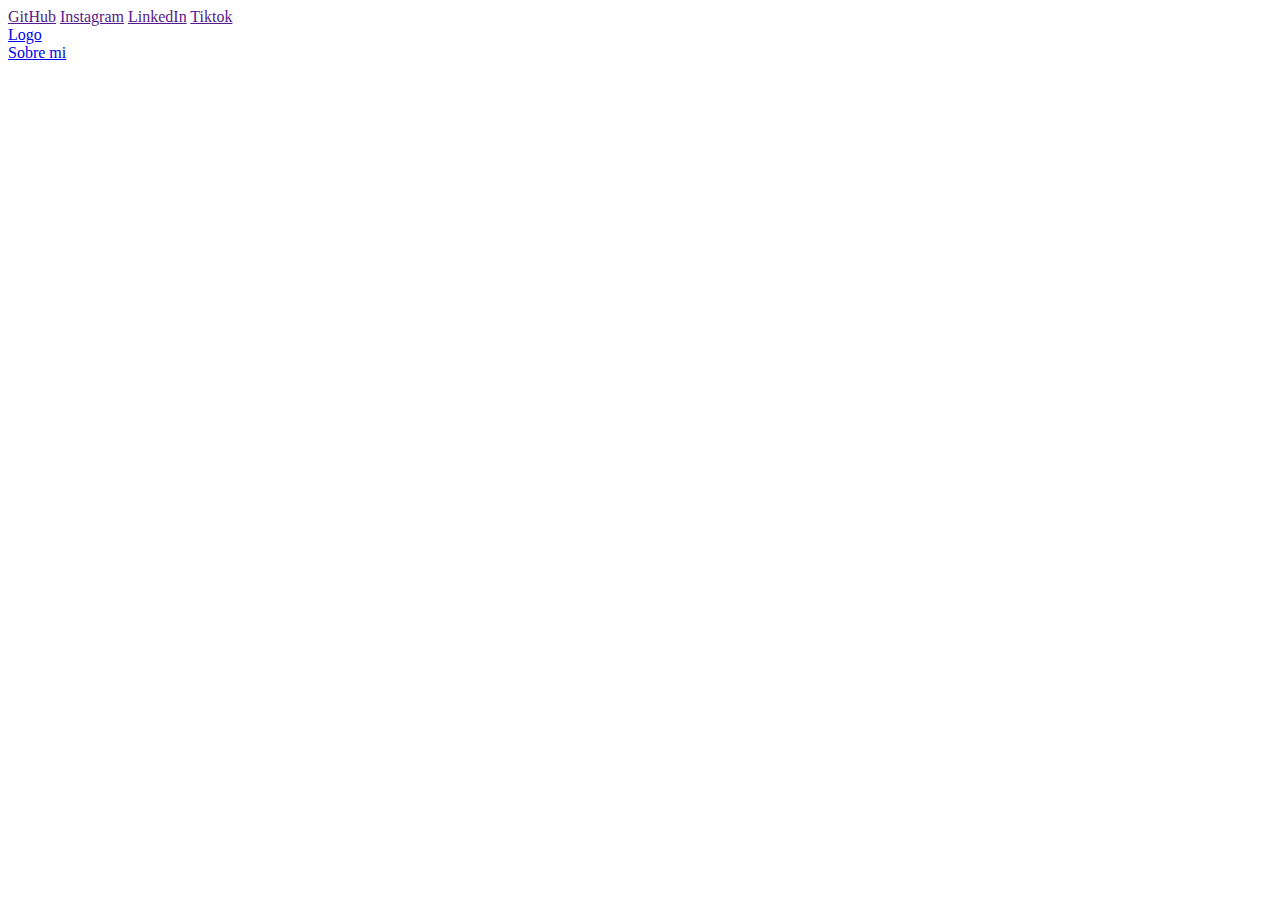
==== index.html @ a8798881 "Arquitectura del header en HTML" ====
<!DOCTYPE html>
<html lang="en">
  <head>
    <meta charset="UTF-8" />
    <meta http-equiv="X-UA-Compatible" content="IE=edge" />
    <meta name="viewport" content="width=device-width, initial-scale=1.0" />
    <title>Blog personal - Johan Quijano - Tutor AlterU</title>
  </head>
  <body>
    <section>
      <a href="">GitHub</a>
      <a href="">Instagram</a>
      <a href="">LinkedIn</a>
      <a href="">Tiktok</a>
    </section>
    <nav>
      <section><a href="/">Logo</a></section>
      <section><a href="perfil.html">Sobre mi</a></section>
    </nav>
  </body>
</html>
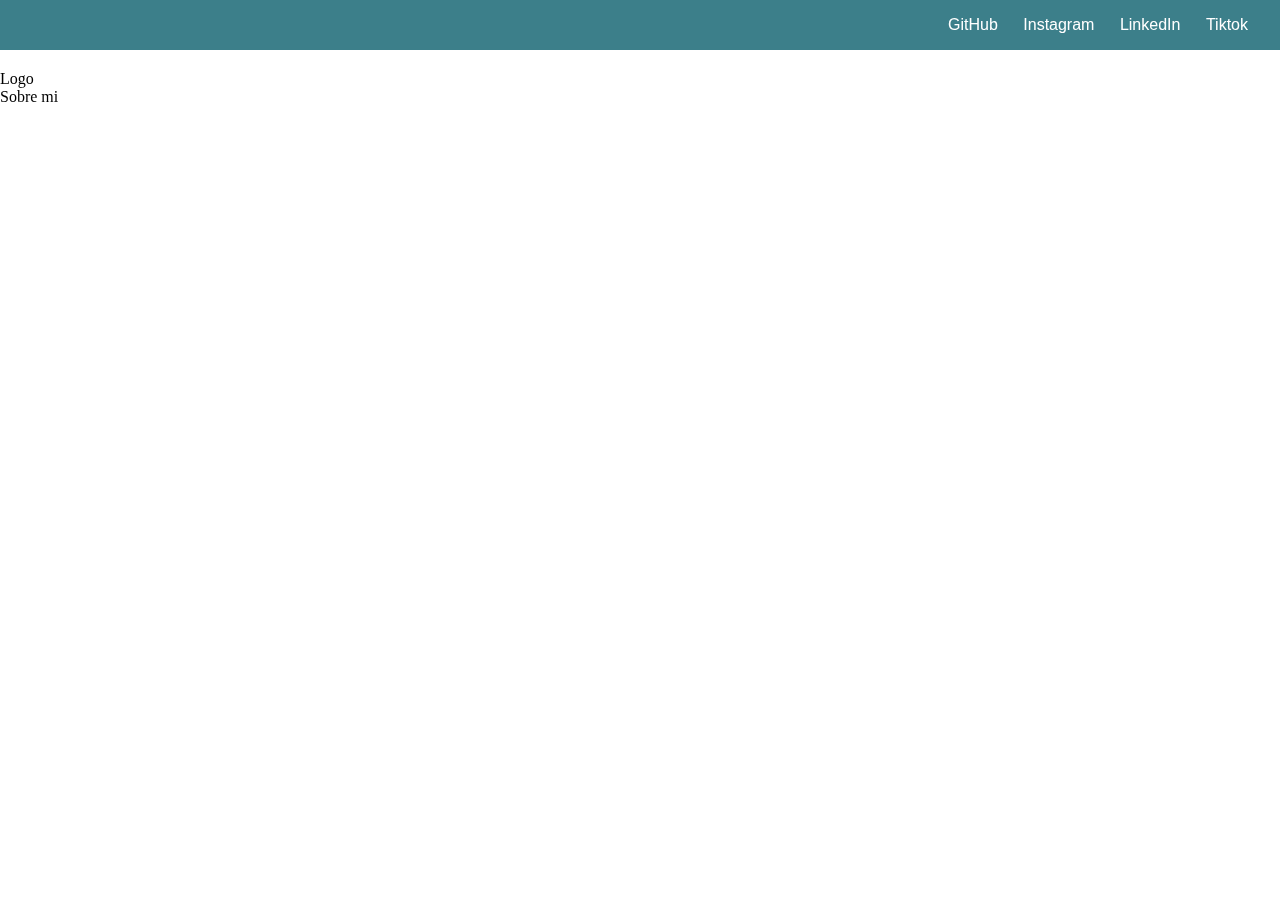
==== commit 1011dcdb: "Estilos en el Header I" ====
--- a/index.html
+++ b/index.html
@@ -5,17 +5,26 @@
     <meta http-equiv="X-UA-Compatible" content="IE=edge" />
     <meta name="viewport" content="width=device-width, initial-scale=1.0" />
     <title>Blog personal - Johan Quijano - Tutor AlterU</title>
+    <link rel="stylesheet" href="assets/css/main.css" />
   </head>
   <body>
-    <section>
-      <a href="">GitHub</a>
-      <a href="">Instagram</a>
-      <a href="">LinkedIn</a>
-      <a href="">Tiktok</a>
-    </section>
-    <nav>
-      <section><a href="/">Logo</a></section>
-      <section><a href="perfil.html">Sobre mi</a></section>
-    </nav>
+    <header>
+      <section class="header-icons-container">
+        <div class="icons">
+          <a href="">GitHub</a>
+          <a href="">Instagram</a>
+          <a href="">LinkedIn</a>
+          <a href="">Tiktok</a>
+        </div>
+      </section>
+      <nav>
+        <section class="nav-logo-container">
+          <a href="/">Logo</a>
+        </section>
+        <section class="profile">
+          <a href="perfil.html">Sobre mi</a>
+        </section>
+      </nav>
+    </header>
   </body>
 </html>
--- a/assets/css/main.css
+++ b/assets/css/main.css
@@ -0,0 +1,45 @@
+body {
+  margin: 0;
+  padding: 0;
+  position: fixed;
+  top: 0;
+  left: 0;
+  right: 0;
+  left: 0;
+}
+
+a {
+  text-decoration: none;
+  display: inline;
+  color: black;
+}
+
+header {
+  width: 100%;
+  height: 140px;
+  display: grid;
+  grid-template-rows: 1fr 1fr;
+}
+
+header .header-icons-container {
+  height: 50px;
+  width: 100%;
+  background-color: rgb(60, 127, 138);
+  display: grid;
+}
+
+header .header-icons-container .icons {
+  width: 300px;
+  height: auto;
+  display: flex;
+  justify-items: flex-end;
+  align-items: center;
+  justify-content: space-between;
+  justify-self: end;
+  margin-right: 2rem;
+}
+
+header .header-icons-container .icons a {
+  color: white;
+  font-family: Verdana, Geneva, Tahoma, sans-serif;
+}
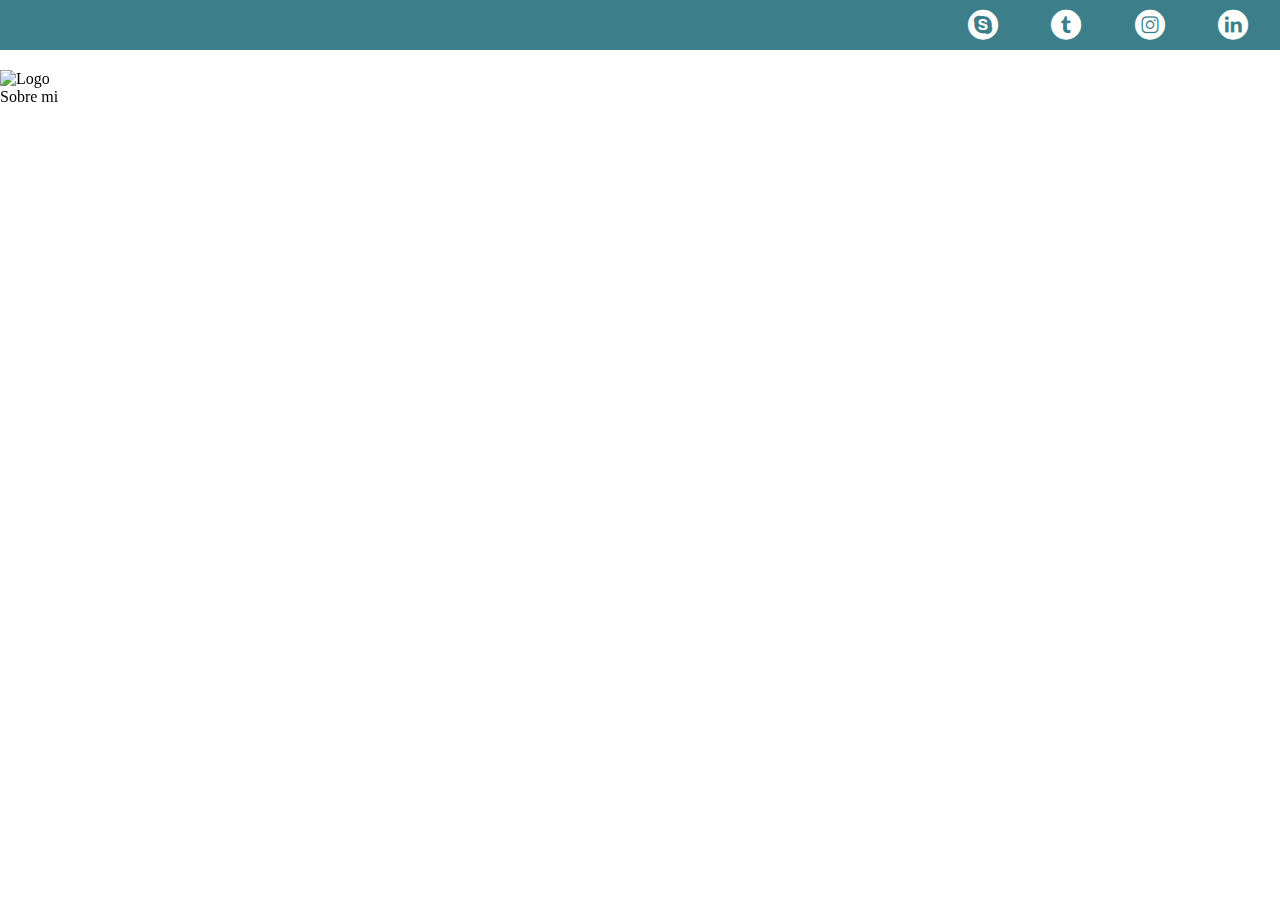
==== commit 05c4f616: "Agregando íconos Redes Sociales" ====
--- a/index.html
+++ b/index.html
@@ -6,20 +6,21 @@
     <meta name="viewport" content="width=device-width, initial-scale=1.0" />
     <title>Blog personal - Johan Quijano - Tutor AlterU</title>
     <link rel="stylesheet" href="assets/css/main.css" />
+    <link rel="stylesheet" href="assets/fonts/flaticon.css" />
   </head>
   <body>
     <header>
       <section class="header-icons-container">
         <div class="icons">
-          <a href="">GitHub</a>
-          <a href="">Instagram</a>
-          <a href="">LinkedIn</a>
-          <a href="">Tiktok</a>
+          <a href=""><span class="flaticon-006-skype"></span></a>
+          <a href=""><span class="flaticon-002-twitter"></span></a>
+          <a href=""><span class="flaticon-011-instagram"></span></a>
+          <a href=""><span class="flaticon-010-linkedin"></span></a>
         </div>
       </section>
       <nav>
         <section class="nav-logo-container">
-          <a href="/">Logo</a>
+          <a href="/"><img src="" alt="Logo" /></a>
         </section>
         <section class="profile">
           <a href="perfil.html">Sobre mi</a>
--- a/assets/css/main.css
+++ b/assets/css/main.css
@@ -39,7 +39,7 @@
   margin-right: 2rem;
 }
 
-header .header-icons-container .icons a {
+header .icons span {
   color: white;
   font-family: Verdana, Geneva, Tahoma, sans-serif;
 }
--- a/assets/fonts/flaticon.css
+++ b/assets/fonts/flaticon.css
@@ -0,0 +1,46 @@
+	/*
+  	Flaticon icon font: Flaticon
+  	Creation date: 20/12/2018 09:27
+  	*/
+
+@font-face {
+  font-family: "Flaticon";
+  src: url("./Flaticon.eot");
+  src: url("./Flaticon.eot?#iefix") format("embedded-opentype"),
+       url("./Flaticon.woff") format("woff"),
+       url("./Flaticon.ttf") format("truetype"),
+       url("./Flaticon.svg#Flaticon") format("svg");
+  font-weight: normal;
+  font-style: normal;
+}
+
+@media screen and (-webkit-min-device-pixel-ratio:0) {
+  @font-face {
+    font-family: "Flaticon";
+    src: url("./Flaticon.svg#Flaticon") format("svg");
+  }
+}
+
+[class^="flaticon-"]:before, [class*=" flaticon-"]:before,
+[class^="flaticon-"]:after, [class*=" flaticon-"]:after {   
+  font-family: Flaticon;
+        font-size: 30px;
+font-style: normal;
+margin-left: 20px;
+}
+
+.flaticon-001-facebook:before { content: "\f100"; }
+.flaticon-002-twitter:before { content: "\f101"; }
+.flaticon-003-whatsapp:before { content: "\f102"; }
+.flaticon-004-groupme:before { content: "\f103"; }
+.flaticon-005-kik:before { content: "\f104"; }
+.flaticon-006-skype:before { content: "\f105"; }
+.flaticon-007-periscope:before { content: "\f106"; }
+.flaticon-008-youtube:before { content: "\f107"; }
+.flaticon-009-itunes:before { content: "\f108"; }
+.flaticon-010-linkedin:before { content: "\f109"; }
+.flaticon-011-instagram:before { content: "\f10a"; }
+.flaticon-012-messenger:before { content: "\f10b"; }
+.flaticon-013-twitter-1:before { content: "\f10c"; }
+.flaticon-014-snapchat:before { content: "\f10d"; }
+.flaticon-015-reddit:before { content: "\f10e"; }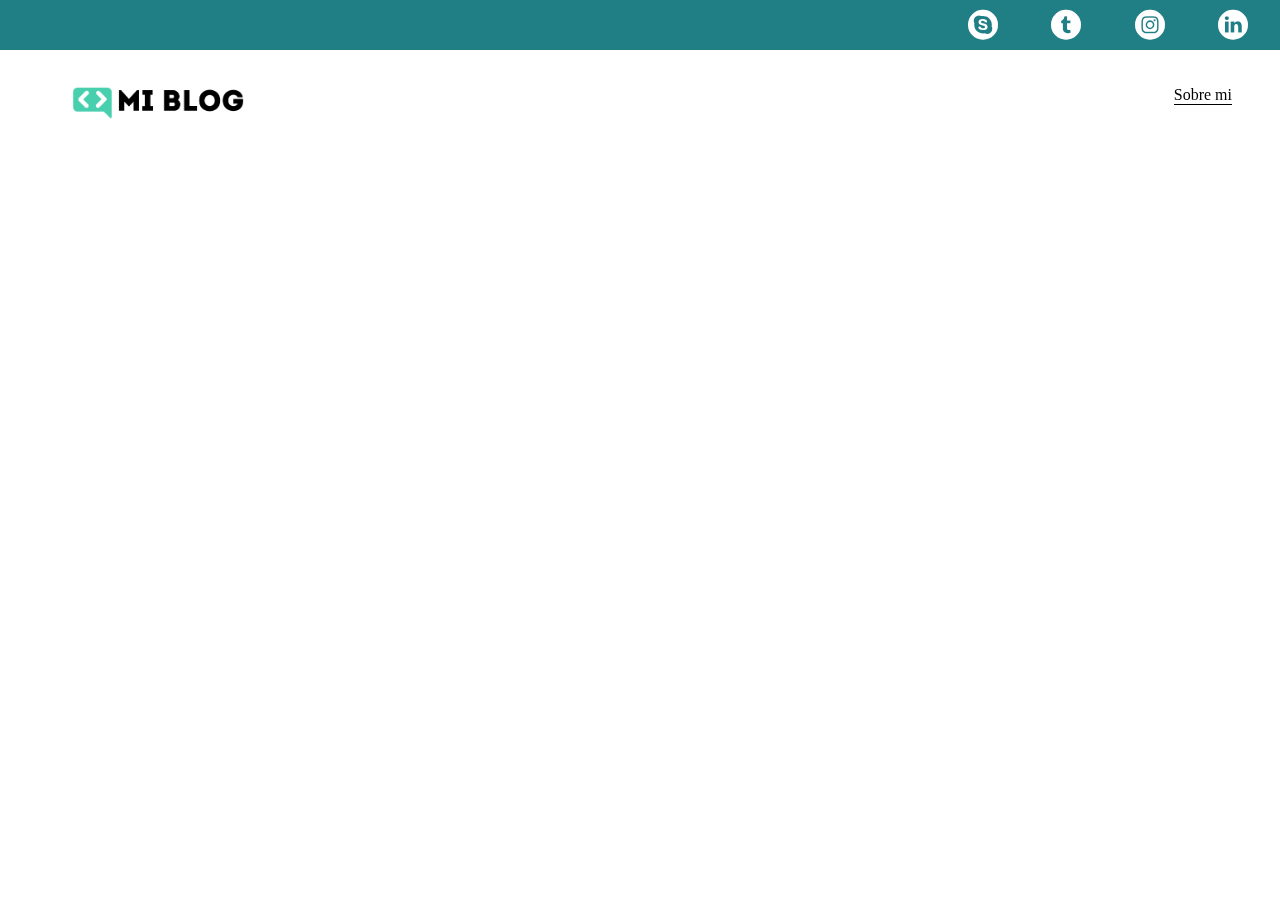
==== commit 5a0d01b7: "Agregando imágenes al header" ====
--- a/index.html
+++ b/index.html
@@ -20,7 +20,7 @@
       </section>
       <nav>
         <section class="nav-logo-container">
-          <a href="/"><img src="" alt="Logo" /></a>
+          <a href="/"><img src="assets/img/Logo-negro.png" alt="Logo" /></a>
         </section>
         <section class="profile">
           <a href="perfil.html">Sobre mi</a>
--- a/assets/css/main.css
+++ b/assets/css/main.css
@@ -24,7 +24,7 @@
 header .header-icons-container {
   height: 50px;
   width: 100%;
-  background-color: rgb(60, 127, 138);
+  background-color: rgb(32, 126, 133);
   display: grid;
 }
 
@@ -43,3 +43,30 @@
   color: white;
   font-family: Verdana, Geneva, Tahoma, sans-serif;
 }
+
+nav {
+  display: grid;
+  grid-template-columns: 1fr 1fr;
+  height: 90px;
+}
+
+nav .nav-logo-container {
+  margin-left: 3rem;
+}
+
+nav .nav-logo-container img {
+  width: 220px;
+  margin-top: 1rem;
+}
+
+nav .profile {
+  display: flex;
+  align-items: center;
+  justify-content: flex-end;
+  margin-right: 3rem;
+}
+
+nav .profile a {
+  color: black;
+  border-bottom: 1px solid black;
+}
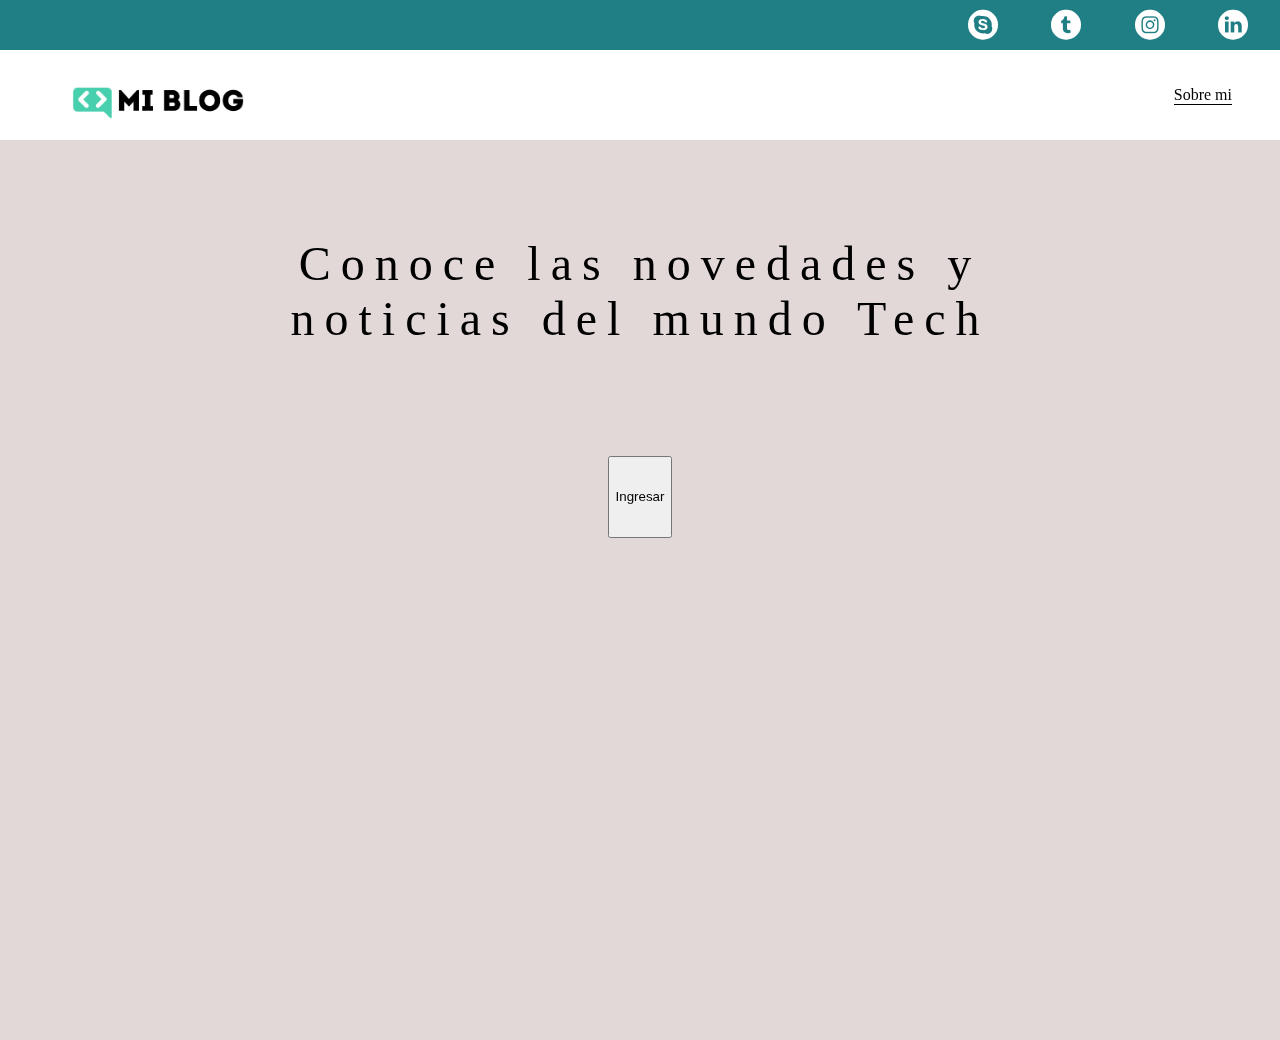
==== commit 9ccb5d99: "Manejo de Grid para posicionar contenedores" ====
--- a/index.html
+++ b/index.html
@@ -27,5 +27,15 @@
         </section>
       </nav>
     </header>
+    <main class="home-main">
+      <section>
+        <p class="home-main-text">
+          Conoce las novedades y noticias del mundo Tech
+        </p>
+        <button class="home-main-button">
+          <a href="blog.html">Ingresar</a>
+        </button>
+      </section>
+    </main>
   </body>
 </html>
--- a/assets/css/main.css
+++ b/assets/css/main.css
@@ -70,3 +70,26 @@
   color: black;
   border-bottom: 1px solid black;
 }
+
+.home-main {
+  height: 100vh;
+  background-color: rgb(226, 216, 216);
+  display: grid;
+  grid-template-columns: 1fr 4fr 1fr;
+}
+
+.home-main section {
+  display: grid;
+  grid-column: 2;
+  justify-items: center;
+  height: 350px;
+  margin-top: 3rem;
+}
+
+.home-main-text {
+  font-size: 3rem;
+  font-weight: 700px;
+  letter-spacing: 10px;
+  color: black;
+  text-align: center;
+}
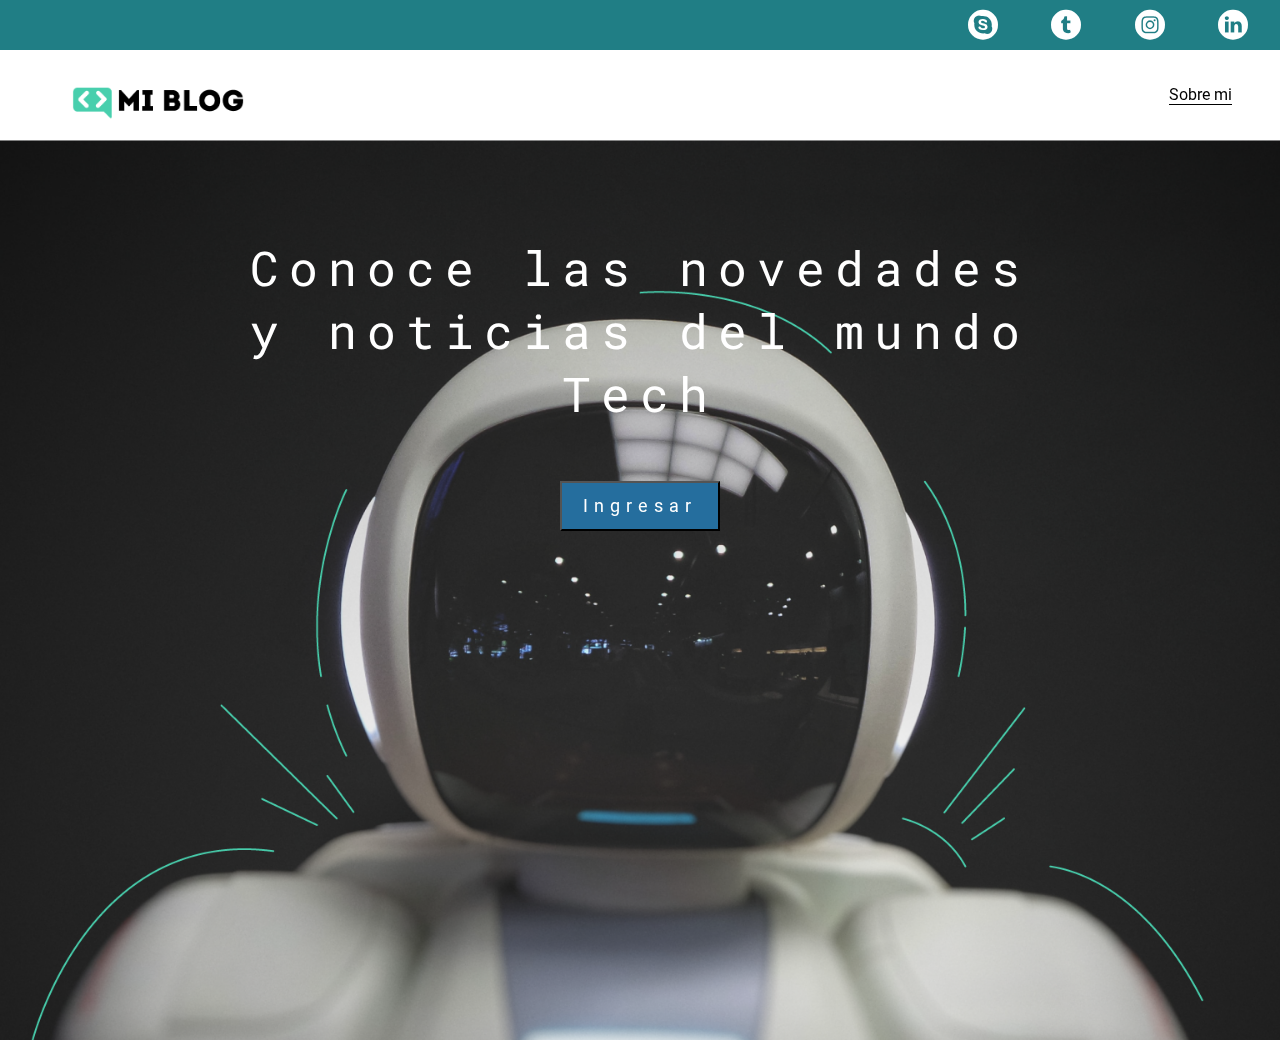
==== commit 2f571372: "Agregando imagen" ====
--- a/index.html
+++ b/index.html
@@ -8,7 +8,7 @@
     <link rel="stylesheet" href="assets/css/main.css" />
     <link rel="stylesheet" href="assets/fonts/flaticon.css" />
   </head>
-  <body>
+  <body class="home-body">
     <header>
       <section class="header-icons-container">
         <div class="icons">
--- a/assets/css/main.css
+++ b/assets/css/main.css
@@ -1,11 +1,29 @@
+@font-face {
+  font-family: "Roboto";
+  src: url("/assets/fonts/Roboto/Roboto-Regular.ttf");
+  font-style: normal;
+  font-weight: regular;
+}
+
+@font-face {
+  font-family: "Roboto Mono";
+  src: url("/assets/fonts/Roboto_Mono/static/RobotoMono-Regular.ttf");
+  font-style: normal;
+  font-weight: regular;
+}
+
 body {
   margin: 0;
   padding: 0;
+}
+
+.home-body {
   position: fixed;
   top: 0;
   left: 0;
   right: 0;
   left: 0;
+  font-family: "Roboto";
 }
 
 a {
@@ -73,7 +91,10 @@
 
 .home-main {
   height: 100vh;
-  background-color: rgb(226, 216, 216);
+  background-image: url("../img/Cover.png");
+  background-position: center;
+  background-size: cover;
+  background-repeat: no-repeat;
   display: grid;
   grid-template-columns: 1fr 4fr 1fr;
 }
@@ -92,4 +113,67 @@
   letter-spacing: 10px;
   color: black;
   text-align: center;
+  font-family: "Roboto Mono";
+  color: white;
 }
+
+.home-main-button {
+  width: 10rem;
+  height: 50px;
+  background-color: rgb(37, 110, 158);
+  display: grid;
+  align-items: center;
+}
+
+.home-main-button a {
+  color: white;
+  font-weight: 500;
+  font-family: "Roboto";
+  font-size: 18px;
+  letter-spacing: 6px;
+}
+
+/* Blogs Main */
+
+.blogs-main {
+  display: grid;
+}
+
+.blogs-news-container {
+  background-color: rgb(218, 218, 218);
+  padding: 0 50px 40px;
+}
+
+.blogs-main-news {
+  display: grid;
+  grid-template-columns: 2fr 1fr;
+  grid-template-rows: 2fr;
+}
+
+.blogs-news-img-container {
+  grid-column: 1;
+}
+
+.blogs-news-img-container img {
+  width: 50vw;
+}
+
+.blogs-news-info-container {
+  grid-column: 2;
+}
+
+.blogs-news-info-container p {
+  margin-bottom: 35px;
+}
+
+.blogs-posts-container {
+  padding: 0 50x 40px;
+  background-color: rgb(194, 222, 228);
+}
+
+.blogs-posts-container h3 {
+  border-bottom: 1px solid black;
+  padding-bottom: 20px;
+  text-align: center;
+  font-family: 'Roboto';
+}